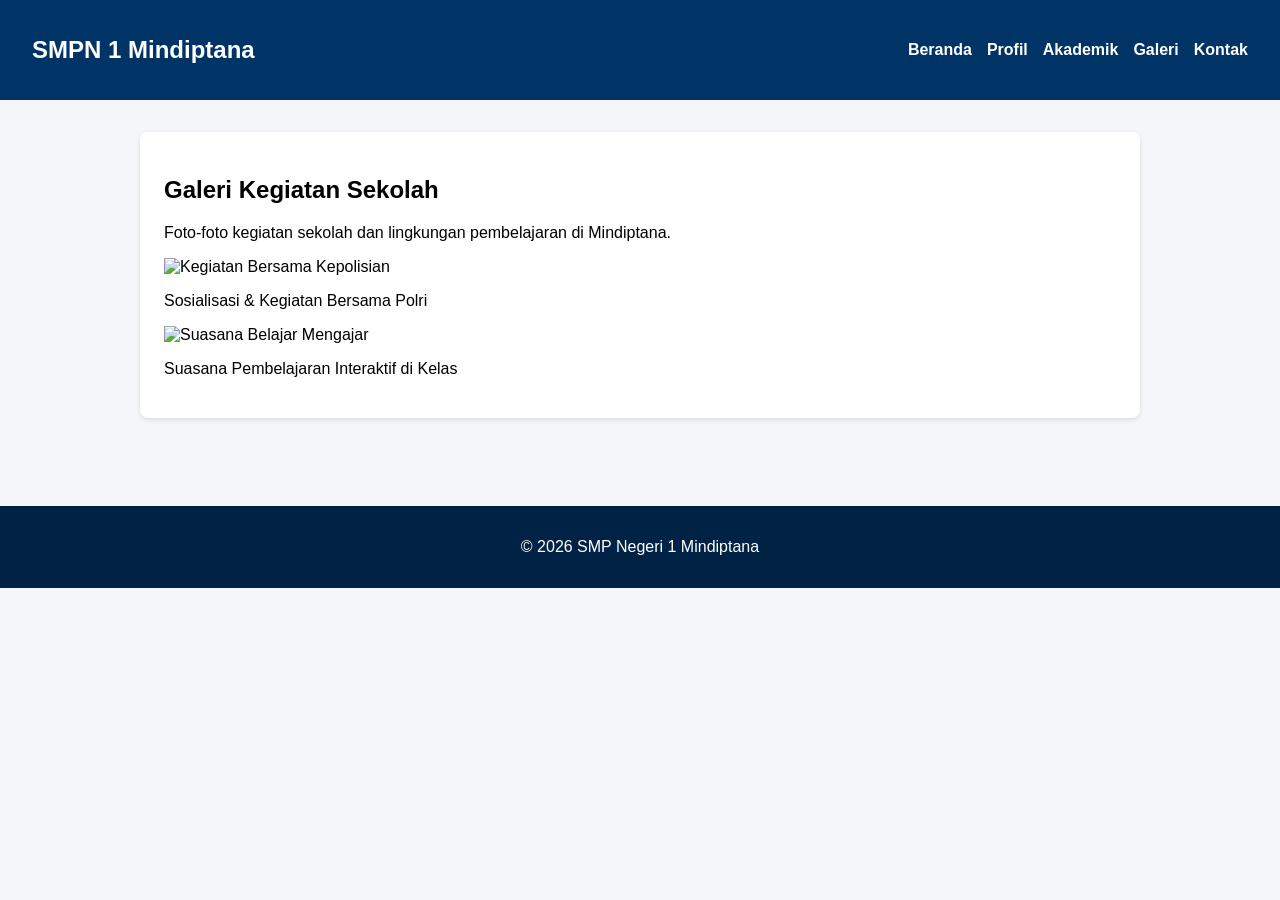
==== galeri.html @ 43994170 "Add files via upload" ====
<!DOCTYPE html>
<html lang="id">
<head>
  <meta charset="UTF-8">
  <title>Galeri - SMP Negeri 1 Mindiptana</title>
  <link rel="stylesheet" href="style.css">
</head>
<body>
  <header>
    <h2>SMPN 1 Mindiptana</h2>
    <nav>
      <ul>
        <li><a href="index.html">Beranda</a></li>
        <li><a href="profil.html">Profil</a></li>
        <li><a href="akademik.html">Akademik</a></li>
        <li><a href="galeri.html">Galeri</a></li>
        <li><a href="kontak.html">Kontak</a></li>
      </ul>
    </nav>
  </header>

  <main>
    <div class="card">
      <h2>Galeri Kegiatan Sekolah</h2>
      <p>Foto-foto kegiatan sekolah dan lingkungan pembelajaran di Mindiptana.</p>

      <!-- TAMBAHKAN KODE FOTO DI SINI -->
      <div class="galeri-grid">
        <div class="foto-item">
          <img src="images/kegiatan1.jpg" alt="Kegiatan Bersama Kepolisian">
          <p>Sosialisasi & Kegiatan Bersama Polri</p>
        </div>
        <div class="foto-item">
          <img src="images/kegiatan2.jpg" alt="Suasana Belajar Mengajar">
          <p>Suasana Pembelajaran Interaktif di Kelas</p>
        </div>
      </div>
      <!-- Selesai bagian foto -->

    </div>
  </main>

  <footer>
    <p>&copy; 2026 SMP Negeri 1 Mindiptana</p>
  </footer>
</body>
</html>
---- style.css ----
/* BACKGROUND UMUM UNTUK HALAMAN LAIN (POLOS / BERSIH) */
/* BACKGROUND FOTO KHUSUS UNTUK HALAMAN BERANDA SAJA */
/* BANNER UTAMA (KOTAK BIRU TRANSPARAN DI TENGAH BERANDA) */
body {
  background-color: #f4f6f9;
  margin: 0;
  font-family: Arial, sans-serif;
}
body.page-beranda {
  background-image: linear-gradient(rgba(0, 0, 0, 0.2), rgba(0, 0, 0, 0.2)), url('images/beranda.jpg');
  background-size: cover;
  background-position: center;
  background-attachment: fixed;
}
/* Header & Navigasi */
header {
  background-color: #003366; /* Biru Tua Sekolah */
  color: white;
  padding: 1rem 2rem;
  display: flex;
  justify-content: space-between;
  align-items: center;
}

nav ul {
  list-style: none;
  margin: 0;
  padding: 0;
  display: flex;
  gap: 15px;
}

nav a {
  color: white;
  text-decoration: none;
  font-weight: bold;
}

nav a:hover {
  color: #ffcc00; /* Warna Kuning Emas saat kursor di atas menu */
}

/* BANNER UTAMA (DIBUAT KOTAK BIRU TRANSPARAN DI TENGAH) */
.hero {
  background-color: rgba(0, 51, 102, 0.85);
  max-width: 800px;
  margin: 40px auto 20px auto;
  padding: 30px 20px;
  border-radius: 8px;
  color: white;
  text-align: center;
  box-shadow: 0 4px 10px rgba(0,0,0,0.3);
}

/* Konten Utama */
main {
  padding: 2rem;
  max-width: 1000px;
  margin: 0 auto;
}

.card {
  background: white;
  padding: 1.5rem;
  margin-bottom: 1.5rem;
  border-radius: 8px;
  box-shadow: 0 2px 5px rgba(0,0,0,0.1);
}

/* Footer */
footer {
  background-color: #002244;
  color: white;
  text-align: center;
  padding: 1rem;
  margin-top: 2rem;
}
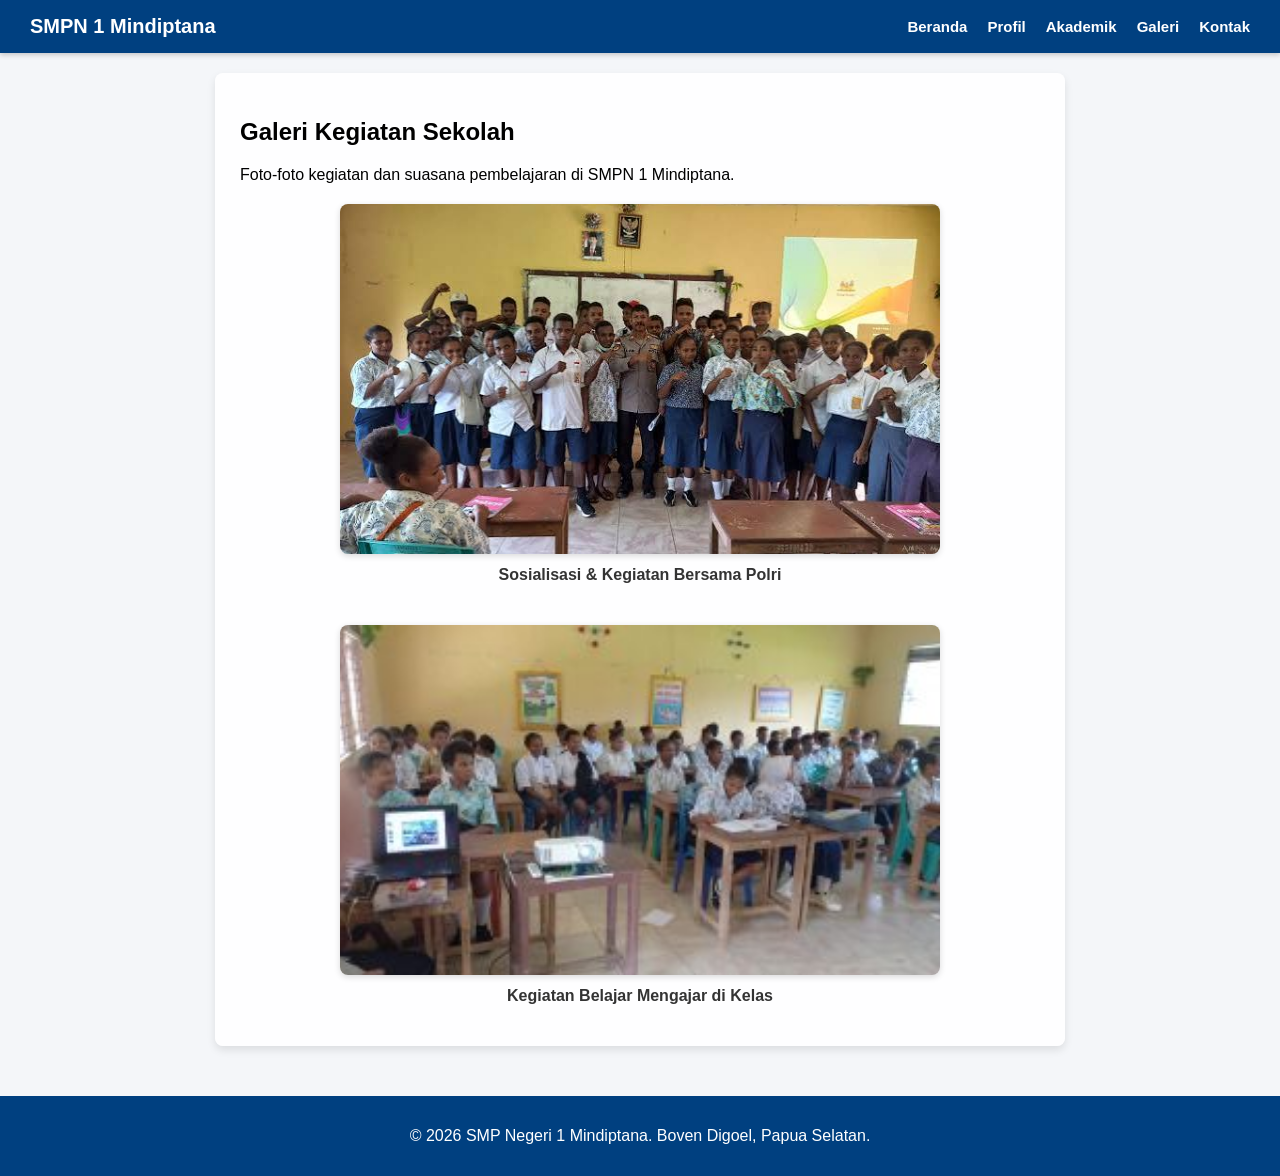
==== commit 4bdc3b40: "Add files via upload" ====
--- a/galeri.html
+++ b/galeri.html
@@ -2,10 +2,13 @@
 <html lang="id">
 <head>
   <meta charset="UTF-8">
+  <meta name="viewport" content="width=device-width, initial-scale=1.0">
   <title>Galeri - SMP Negeri 1 Mindiptana</title>
   <link rel="stylesheet" href="style.css">
 </head>
 <body>
+
+  <!-- HEADER & NAVIGASI -->
   <header>
     <h2>SMPN 1 Mindiptana</h2>
     <nav>
@@ -19,29 +22,30 @@
     </nav>
   </header>
 
+  <!-- KONTEN GALERI -->
   <main>
     <div class="card">
       <h2>Galeri Kegiatan Sekolah</h2>
-      <p>Foto-foto kegiatan sekolah dan lingkungan pembelajaran di Mindiptana.</p>
+      <p>Foto-foto kegiatan dan suasana pembelajaran di SMPN 1 Mindiptana.</p>
 
-      <!-- TAMBAHKAN KODE FOTO DI SINI -->
-      <div class="galeri-grid">
-        <div class="foto-item">
-          <img src="images/kegiatan1.jpg" alt="Kegiatan Bersama Kepolisian">
+      <div class="gallery-container">
+        <div class="gallery-item">
+          <img src="images/kegiatan1.jpg" alt="Sosialisasi & Kegiatan Bersama Polri">
           <p>Sosialisasi & Kegiatan Bersama Polri</p>
         </div>
-        <div class="foto-item">
-          <img src="images/kegiatan2.jpg" alt="Suasana Belajar Mengajar">
-          <p>Suasana Pembelajaran Interaktif di Kelas</p>
+
+        <div class="gallery-item">
+          <img src="images/kegiatan2.jpg" alt="Kegiatan Belajar Mengajar di Kelas">
+          <p>Kegiatan Belajar Mengajar di Kelas</p>
         </div>
       </div>
-      <!-- Selesai bagian foto -->
-
     </div>
   </main>
 
+  <!-- FOOTER -->
   <footer>
-    <p>&copy; 2026 SMP Negeri 1 Mindiptana</p>
+    <p>&copy; 2026 SMP Negeri 1 Mindiptana. Boven Digoel, Papua Selatan.</p>
   </footer>
+
 </body>
 </html>
--- a/style.css
+++ b/style.css
@@ -1,25 +1,34 @@
-/* BACKGROUND UMUM UNTUK HALAMAN LAIN (POLOS / BERSIH) */
-/* BACKGROUND FOTO KHUSUS UNTUK HALAMAN BERANDA SAJA */
-/* BANNER UTAMA (KOTAK BIRU TRANSPARAN DI TENGAH BERANDA) */
+/* STYLE UMUM HALAMAN (Default tanpa background foto) */
 body {
   background-color: #f4f6f9;
+  font-family: Arial, sans-serif;
   margin: 0;
-  font-family: Arial, sans-serif;
+  padding: 0;
 }
-body.page-beranda {
-  background-image: linear-gradient(rgba(0, 0, 0, 0.2), rgba(0, 0, 0, 0.2)), url('images/beranda.jpg');
+
+/* BACKGROUND FOTO KHUSUS HALAMAN BERANDA */
+body.home-page {
+  background-image: url('/smpn1mindiptana/images/beranda.jpg');
   background-size: cover;
   background-position: center;
   background-attachment: fixed;
+  background-repeat: no-repeat;
 }
-/* Header & Navigasi */
+
+/* HEADER BIRU */
 header {
-  background-color: #003366; /* Biru Tua Sekolah */
+  background-color: #004080;
   color: white;
-  padding: 1rem 2rem;
+  padding: 15px 30px;
   display: flex;
   justify-content: space-between;
   align-items: center;
+  box-shadow: 0 2px 5px rgba(0,0,0,0.2);
+}
+
+header h2 {
+  margin: 0;
+  font-size: 20px;
 }
 
 nav ul {
@@ -27,51 +36,74 @@
   margin: 0;
   padding: 0;
   display: flex;
-  gap: 15px;
+  gap: 20px;
 }
 
 nav a {
   color: white;
   text-decoration: none;
   font-weight: bold;
+  font-size: 15px;
 }
 
 nav a:hover {
-  color: #ffcc00; /* Warna Kuning Emas saat kursor di atas menu */
+  text-decoration: underline;
 }
 
-/* BANNER UTAMA (DIBUAT KOTAK BIRU TRANSPARAN DI TENGAH) */
+/* BANNER HERO */
 .hero {
-  background-color: rgba(0, 51, 102, 0.85);
-  max-width: 800px;
-  margin: 40px auto 20px auto;
-  padding: 30px 20px;
-  border-radius: 8px;
+  background-color: rgba(0, 64, 128, 0.85);
   color: white;
   text-align: center;
-  box-shadow: 0 4px 10px rgba(0,0,0,0.3);
+  padding: 40px 20px;
+  margin: 40px auto 20px auto;
+  max-width: 800px;
+  border-radius: 8px;
+  box-shadow: 0 4px 8px rgba(0,0,0,0.3);
 }
 
-/* Konten Utama */
-main {
-  padding: 2rem;
-  max-width: 1000px;
-  margin: 0 auto;
+/* KOTAK KONTEN PUTIH */
+.card {
+  background-color: rgba(255, 255, 255, 0.95);
+  padding: 25px;
+  margin: 20px auto;
+  max-width: 800px;
+  border-radius: 8px;
+  box-shadow: 0 4px 8px rgba(0,0,0,0.1);
 }
 
-.card {
-  background: white;
-  padding: 1.5rem;
-  margin-bottom: 1.5rem;
-  border-radius: 8px;
-  box-shadow: 0 2px 5px rgba(0,0,0,0.1);
+/* PENGATURAN GALERI FOTO SAMA UKURAN */
+.gallery-container {
+  display: flex;
+  flex-direction: column;
+  gap: 25px;
+  margin-top: 20px;
 }
 
-/* Footer */
+.gallery-item {
+  text-align: center;
+}
+
+.gallery-item img {
+  width: 100%;
+  max-width: 600px; /* Lebar maksimal foto */
+  height: 350px;    /* Tinggi disamakan untuk semua foto */
+  object-fit: cover; /* Agar foto terpotong rapi tanpa terdistorsi/gepeng */
+  border-radius: 8px;
+  box-shadow: 0 2px 6px rgba(0,0,0,0.15);
+}
+
+.gallery-item p {
+  margin-top: 8px;
+  font-weight: bold;
+  color: #333;
+}
+
+/* FOOTER */
 footer {
-  background-color: #002244;
+  background-color: #004080;
   color: white;
   text-align: center;
-  padding: 1rem;
-  margin-top: 2rem;
+  padding: 15px;
+  margin-top: 50px;
 }
